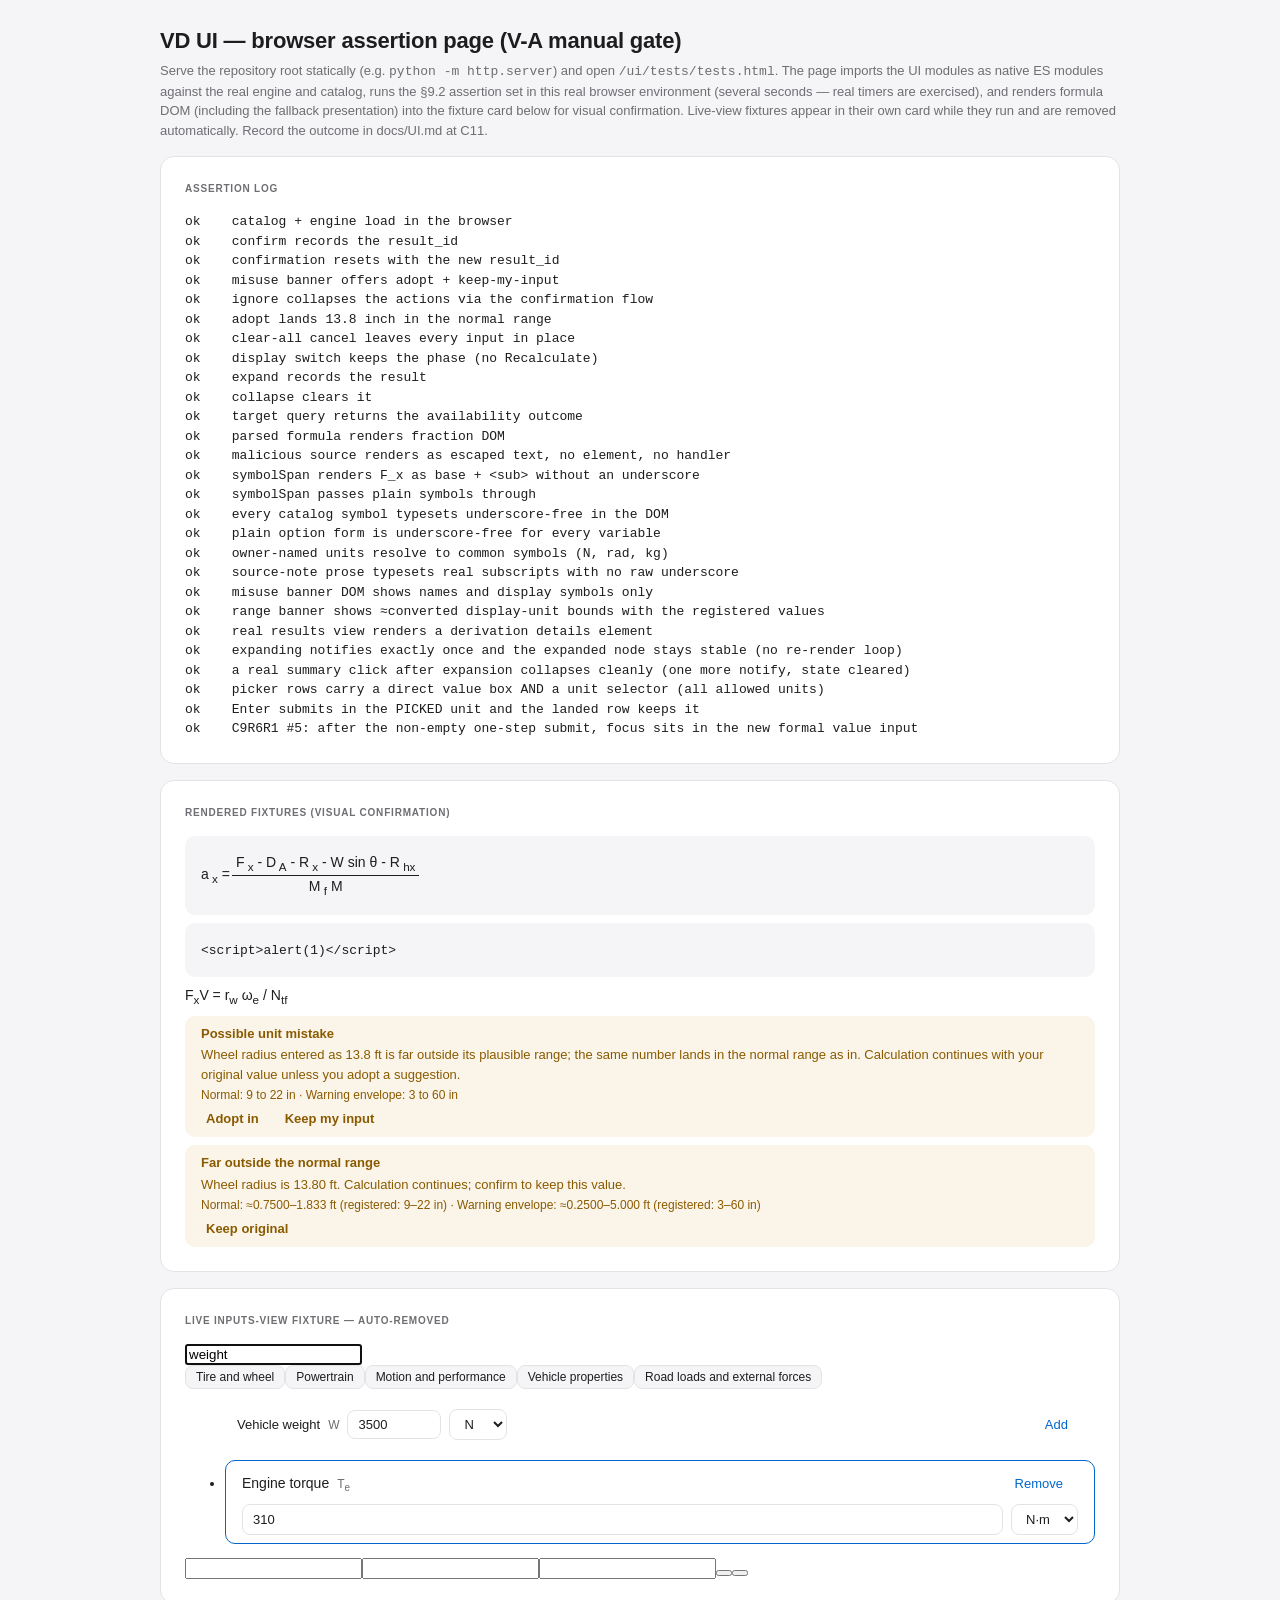
==== ui/tests/tests.html @ 26d39845 "ui(C9R6R4): tests-only, owner-directed — the formal-row draft-persistence regression now uses a clea" ====
<!DOCTYPE html>
<html lang="en">
<head>
  <meta charset="utf-8">
  <meta name="viewport" content="width=device-width, initial-scale=1">
  <title>VD UI browser assertion page</title>
  <link rel="stylesheet" href="../tokens.css">
  <link rel="stylesheet" href="../app.css">
  <style>
    body { padding: 24px; }
    main { max-width: 960px; margin: 0 auto; display: grid; gap: 16px; }
    pre { white-space: pre-wrap; font-family: monospace, monospace; font-size: 13px; margin: 0; }
  </style>
</head>
<body>
  <main>
  <header>
    <h1 class="masthead__title">VD UI — browser assertion page (V-A manual gate)</h1>
    <p class="masthead__subtitle">Serve the repository root statically (e.g. <code>python -m http.server</code>)
       and open <code>/ui/tests/tests.html</code>. The page imports the UI modules as
       native ES modules against the real engine and catalog, runs the §9.2
       assertion set in this real browser environment (several seconds — real
       timers are exercised), and renders formula DOM (including the fallback
       presentation) into the fixture card below for visual confirmation.
       Live-view fixtures appear in their own card while they run and are
       removed automatically. Record the outcome in docs/UI.md at C11.</p>
  </header>
  <section class="card">
    <h2 class="section-label">Assertion log</h2>
    <pre id="log">loading…</pre>
  </section>
  <section class="card">
    <h2 class="section-label">Rendered fixtures (visual confirmation)</h2>
    <div id="fixture"></div>
  </section>
  </main>
  <script type="module">
    import { createEngine } from "../../engine/index.mjs";
    import { buildCatalogAdapter } from "../adapter/catalog_adapter.mjs";
    import { createStore } from "../state/store.mjs";
    import { submitValue, setDisplayUnit, requestClearAll, cancelPending, ignoreMisuseSuggestion, adoptMisuseSuggestion } from "../render/inputs_controller.mjs";
    import { runSolve, buttonStateFor } from "../render/results_controller.mjs";
    import { presentResultWarnings, confirmKeepOriginal } from "../render/warnings_controller.mjs";
    import { queryTargetView } from "../render/targets_controller.mjs";
    import { toggleExpanded } from "../render/derivation_controller.mjs";
    import { formatFormula, plainSymbol } from "../adapter/formula_format.mjs";
    import { formulaBlock, symbolSpan, proseWithSymbols } from "../render/formula_view.mjs";
    import { initResultsView } from "../render/results_view.mjs";
    import { warningBanner } from "../render/warnings_view.mjs";

    const el = document.getElementById("log");
    const lines = [];
    let passed = 0, failed = 0;

    // C9R6R1 #4: collect every window error, unhandled rejection, and
    // console.error for the whole run; the final assertion demands zero
    // across a delayed observation window that outlives all view timers.
    const pageErrors = [];
    window.addEventListener("error", (e) => pageErrors.push(`window error: ${e.message}`));
    window.addEventListener("unhandledrejection", (e) => pageErrors.push(`unhandled rejection: ${String(e.reason)}`));
    const nativeConsoleError = console.error.bind(console);
    console.error = (...args) => { pageErrors.push(`console.error: ${args.map(String).join(" ")}`); nativeConsoleError(...args); };
    const ok = (label, cond) => {
      if (cond) { passed += 1; lines.push(`ok    ${label}`); }
      else { failed += 1; lines.push(`FAIL  ${label}`); }
      el.textContent = lines.join("\n");
    };

    const ROOT = new URL("../../", document.baseURI);
    const readText = async (rel) => {
      const r = await fetch(new URL(rel, ROOT));
      if (!r.ok) throw new Error(`HTTP ${r.status} for ${rel}`);
      return r.text();
    };

    try {
      const { ok: loaded, engine } = await createEngine(readText);
      const adapter = await buildCatalogAdapter(readText);
      ok("catalog + engine load in the browser", loaded === true);
      const store = createStore();
      const app = { engine, adapter, store };

      // scenario
      submitValue(app, "engine_torque", "310", "foot_pound_force");
      submitValue(app, "engine_speed", "4800", "revolution_per_minute");
      submitValue(app, "combined_gear_ratio", "8.0", "decimal");
      submitValue(app, "drivetrain_efficiency", "0.90", "decimal");
      submitValue(app, "vehicle_weight", "3500", "pound_force");
      const wheel = submitValue(app, "wheel_radius", "13.8", "foot").result;
      runSolve(app);

      // §9.2 confirm flow resets on a new result_id
      confirmKeepOriginal(app, wheel.result_id);
      ok("confirm records the result_id", store.state.confirmedResultIds.has(wheel.result_id));
      const replaced = submitValue(app, "wheel_radius", "13.8", "foot").result;
      const rePresented = presentResultWarnings(app, replaced).find((p) => p.code === "range_extreme");
      ok("confirmation resets with the new result_id", rePresented.canConfirm === true);

      // §9.2 misuse two buttons
      const misuse = presentResultWarnings(app, replaced).find((p) => p.code === "unit_misuse_suspected");
      ok("misuse banner offers adopt + keep-my-input",
        misuse.actions.map((a) => a.kind).join(",") === "adopt_suggestion,ignore_misuse");
      ignoreMisuseSuggestion(app, replaced.result_id);
      ok("ignore collapses the actions via the confirmation flow",
        presentResultWarnings(app, replaced).find((p) => p.code === "unit_misuse_suspected").actions.length === 0);
      const fresh = submitValue(app, "wheel_radius", "13.8", "foot").result;
      const suggestion = presentResultWarnings(app, fresh)
        .find((p) => p.code === "unit_misuse_suspected").actions
        .find((a) => a.kind === "adopt_suggestion").suggestion;
      adoptMisuseSuggestion(app, suggestion);
      ok("adopt lands 13.8 inch in the normal range",
        engine.getResults("wheel_radius").find((r) => r.source === "user_input").range_status === "normal");
      runSolve(app);

      // §9.2 clear-all cancel path
      requestClearAll(app);
      cancelPending(app);
      ok("clear-all cancel leaves every input in place",
        store.state.pendingConfirmation === null &&
        engine.getResults().filter((r) => r.source === "user_input").length === 6);

      // §9.2 display switch never triggers the Recalculate state
      const phaseBefore = store.state.calculationPhase;
      setDisplayUnit(app, "engine_power", "kilowatt");
      ok("display switch keeps the phase (no Recalculate)",
        store.state.calculationPhase === phaseBefore &&
        buttonStateFor(store.state.calculationPhase, null).text !== "Calculating…");

      // §9.2 expand / collapse
      const active = engine.getActive("longitudinal_acceleration");
      toggleExpanded(app, active.result_id, true);
      ok("expand records the result", store.state.expandedResultIds.has(active.result_id));
      toggleExpanded(app, active.result_id, false);
      ok("collapse clears it", !store.state.expandedResultIds.has(active.result_id));

      // §9.2 target flow
      const targetView = queryTargetView(app, "longitudinal_acceleration");
      ok("target query returns the availability outcome", targetView.outcome === "already_available");

      // §9.2 formula DOM rendering, incl. fallback presentation
      const fixture = document.getElementById("fixture");
      fixture.append(formulaBlock(formatFormula("a_x = \\frac{F_x-D_A-R_x-W\\sin\\theta-R_{hx}}{M_fM}")));
      ok("parsed formula renders fraction DOM", fixture.querySelectorAll(".frac").length === 1);
      const evil = "<script>alert(1)<\/script>";
      fixture.append(formulaBlock(formatFormula(evil)));
      ok("malicious source renders as escaped text, no element, no handler",
        fixture.querySelectorAll("script").length === 0 &&
        fixture.textContent.includes("<script>"));

      // C9R1 DOM assertions: symbols typeset with real subscripts; no raw
      // underscore or internal unit_id in user-visible text.
      const fx = symbolSpan("F_x");
      fixture.append(fx);
      ok("symbolSpan renders F_x as base + <sub> without an underscore",
        fx.querySelector("sub")?.textContent === "x" && fx.textContent === "Fx");
      ok("symbolSpan passes plain symbols through", symbolSpan("M").textContent === "M" && symbolSpan("M").querySelector("sub") === null);
      ok("every catalog symbol typesets underscore-free in the DOM",
        adapter.variables.every((v) => !symbolSpan(v.symbol).textContent.includes("_")));
      ok("plain option form is underscore-free for every variable",
        adapter.variables.every((v) => !plainSymbol(v.symbol).includes("_")));
      ok("owner-named units resolve to common symbols (N, rad, kg)",
        adapter.unitsById.newton.display_symbol === "N" &&
        adapter.unitsById.radian.display_symbol === "rad" &&
        adapter.unitsById.kilogram.display_symbol === "kg");

      // C9R2: prose symbol typesetting for source notes
      const prose = proseWithSymbols("V = r_w ω_e / N_tf");
      fixture.append(prose);
      ok("source-note prose typesets real subscripts with no raw underscore",
        prose.querySelectorAll("sub").length === 3 && !prose.textContent.includes("_"));

      // C9R2: misuse banner DOM carries no internal ids
      // (wheel_radius was adopted to inch earlier; enter the misuse case again)
      const misuseResult = (await import("../render/inputs_controller.mjs")).submitValue(
        { engine, adapter, store }, "wheel_radius", "13.8", "foot").result;
      const misusePresented = (await import("../render/warnings_controller.mjs"))
        .presentResultWarnings({ engine, adapter, store }, misuseResult)
        .find((p) => p.code === "unit_misuse_suspected");
      const misuseDom = warningBanner(misusePresented, { app: { engine, adapter, store }, onAdopt: () => {}, onIgnore: () => {} });
      fixture.append(misuseDom);
      ok("misuse banner DOM shows names and display symbols only",
        misuseDom.textContent.includes("Wheel radius") &&
        !misuseDom.textContent.includes("wheel_radius") &&
        !misuseDom.textContent.includes("foot") &&
        !misuseDom.textContent.includes("inch"));

      // C9R3b: range bounds follow the current display unit in the DOM
      const wc = await import("../render/warnings_controller.mjs");
      store.state.displayUnitByVariableId.set("wheel_radius", "foot");
      const ftPresented = wc.presentResultWarnings({ engine, adapter, store }, misuseResult)
        .find((p) => p.code === "range_extreme");
      const ftDom = warningBanner(ftPresented, { app: { engine, adapter, store } });
      fixture.append(ftDom);
      ok("range banner shows ≈converted display-unit bounds with the registered values",
        ftDom.textContent.includes("≈0.7500–1.833 ft (registered: 9–22 in)"));
      store.state.displayUnitByVariableId.delete("wheel_radius");

      // C9R2 real-view DOM regression: expansion is stable, controls stay live.
      // The skeleton lives in a labeled card while it runs and is removed in
      // a finally block, so the page never shows dangling bare controls.
      const skeletonCard = document.createElement("section");
      skeletonCard.className = "card";
      const skeletonLabel = document.createElement("h2");
      skeletonLabel.className = "section-label";
      skeletonLabel.textContent = "Live results-view fixture — auto-removed";
      skeletonCard.append(skeletonLabel);
      const skeleton = document.createElement("div");
      const mk = (tag, id) => { const n = document.createElement(tag); n.id = id; skeleton.append(n); return n; };
      mk("button", "calculate-btn"); mk("span", "calc-status"); mk("div", "results-region");
      skeletonCard.append(skeleton);
      document.querySelector("main").append(skeletonCard);
      try {
      const app2 = await (async () => {
        const fresh = await createEngine(readText);
        const store2 = (await import("../state/store.mjs")).createStore();
        return { engine: fresh.engine, adapter, store: store2 };
      })();
      const ic = await import("../render/inputs_controller.mjs");
      const rc = await import("../render/results_controller.mjs");
      initResultsView(app2);
      ic.submitValue(app2, "engine_torque", "310", "foot_pound_force");
      ic.submitValue(app2, "engine_speed", "4800", "revolution_per_minute");
      rc.runSolve(app2);
      const region = document.getElementById("results-region");
      const detailsEl = region.querySelector("details.derivation");
      ok("real results view renders a derivation details element", Boolean(detailsEl));
      let renders = 0;
      const unsub2 = app2.store.subscribe(() => { renders += 1; });
      detailsEl.open = true;
      detailsEl.dispatchEvent(new Event("toggle"));
      await new Promise((r) => setTimeout(r, 150));
      const stableRef = region.querySelector("details.derivation[open]");
      await new Promise((r) => setTimeout(r, 200)); // settle window: a loop would keep re-rendering here
      ok("expanding notifies exactly once and the expanded node stays stable (no re-render loop)",
        renders === 1 && stableRef !== null &&
        region.querySelector("details.derivation[open]") === stableRef &&
        stableRef.isConnected);
      // Real user path: a click on the summary must still work after the
      // expansion (controls live), and it collapses the details.
      const summary = stableRef.querySelector("summary");
      summary.click();
      await new Promise((r) => setTimeout(r, 150));
      ok("a real summary click after expansion collapses cleanly (one more notify, state cleared)",
        renders === 2 &&
        region.querySelector("details.derivation[open]") === null &&
        app2.store.state.expandedResultIds.size === 0);
      unsub2();
      } finally {
        skeletonCard.remove();
      }

      // C9R5 real-view DOM regression: type the value directly in the
      // picker row and press Enter — added and submitted in one step.
      // Same labeled-card + finally-cleanup pattern as the results fixture.
      const inputsCard = document.createElement("section");
      inputsCard.className = "card";
      const inputsLabel = document.createElement("h2");
      inputsLabel.className = "section-label";
      inputsLabel.textContent = "Live inputs-view fixture — auto-removed";
      inputsCard.append(inputsLabel);
      const inputsSkeleton = document.createElement("div");
      const mkIn = (tag, id, cls) => {
        const n = document.createElement(tag);
        n.id = id; if (cls) n.className = cls;
        inputsSkeleton.append(n); return n;
      };
      mkIn("input", "variable-search"); mkIn("div", "category-filter"); mkIn("ul", "variable-picker");
      mkIn("ul", "input-list"); mkIn("p", "inputs-empty-note");
      mkIn("input", "tire-width"); mkIn("input", "tire-aspect"); mkIn("input", "tire-rim");
      mkIn("button", "tire-apply"); mkIn("button", "clear-all"); mkIn("div", "inputs-confirm-slot");
      inputsCard.append(inputsSkeleton);
      document.querySelector("main").append(inputsCard);
      let disposeInputsView = null;
      try {
      const app3 = await (async () => {
        const fresh = await createEngine(readText);
        const store3 = (await import("../state/store.mjs")).createStore();
        return { engine: fresh.engine, adapter, store: store3, createScratchEngine: async () => (await createEngine(readText)).engine };
      })();
      disposeInputsView = (await import("../render/inputs_view.mjs")).initInputsView(app3);
      const searchBox = document.getElementById("variable-search");
      searchBox.value = "torque";
      searchBox.dispatchEvent(new Event("input"));
      await new Promise((r) => setTimeout(r, 60));
      const pickerBox = document.querySelector("#variable-picker .picker-row input");
      const pickerUnit = document.querySelector("#variable-picker .picker-row select");
      ok("picker rows carry a direct value box AND a unit selector (all allowed units)",
        pickerBox !== null && pickerUnit !== null &&
        [...pickerUnit.options].map((o) => o.value).join(",") ===
          adapter.variablesById.engine_torque.allowed_units.join(",") &&
        pickerUnit.value === "foot_pound_force");
      pickerUnit.value = "newton_meter"; // switch the unit right in the picker
      pickerUnit.dispatchEvent(new Event("change"));
      pickerBox.value = "310";
      pickerBox.dispatchEvent(new Event("input"));
      pickerBox.dispatchEvent(new KeyboardEvent("keydown", { key: "Enter", bubbles: true }));
      await new Promise((r) => setTimeout(r, 80));
      const landedTorque = app3.engine.getResults("engine_torque").find((r) => r.source === "user_input");
      ok("Enter submits in the PICKED unit and the landed row keeps it",
        app3.store.state.uiInputOrder[0] === "engine_torque" &&
        Math.abs(landedTorque.value_si - 310) < 1e-12 && // 310 N·m stored as 310 SI
        document.querySelectorAll("#variable-picker .picker-row").length === 0 &&
        document.querySelector("#input-row-engine_torque input").value === "310" &&
        document.querySelector("#input-row-engine_torque select").value === "newton_meter");
      ok("C9R6R1 #5: after the non-empty one-step submit, focus sits in the new formal value input",
        document.activeElement === document.querySelector("#input-row-engine_torque input"));

      // C9R6R1 #2: continuous entry — with the first item's 1.6s highlight
      // timer still pending, start the second entry, then outwait the timer:
      // the uncommitted value AND unit must survive the store re-render.
      searchBox.focus();
      searchBox.value = "weight";
      searchBox.dispatchEvent(new Event("input"));
      await new Promise((r) => setTimeout(r, 60));
      let weightBox = document.querySelector("#variable-picker .picker-row input");
      let weightUnit = document.querySelector("#variable-picker .picker-row select");
      weightUnit.value = "newton";
      weightUnit.dispatchEvent(new Event("change"));
      weightBox.value = "3500";
      weightBox.dispatchEvent(new Event("input"));
      // C9R6R2: the highlight expiry is SILENT — no notify, no rebuild, no
      // "automatic refresh" 1.6s after adding.
      let windowNotifies = 0;
      const unsubWindow = app3.store.subscribe(() => { windowNotifies += 1; });
      await new Promise((r) => setTimeout(r, 1750));
      unsubWindow();
      ok("C9R6R2: zero store notifies across the highlight-expiry window (no auto refresh)",
        windowNotifies === 0 &&
        app3.store.state.highlightedVariableId === null &&
        !document.getElementById("input-row-engine_torque").classList.contains("input-row--highlight"));
      // Persistence must still hold across a REAL rebuild:
      app3.store.notify();
      await new Promise((r) => setTimeout(r, 40));
      weightBox = document.querySelector("#variable-picker .picker-row input");
      weightUnit = document.querySelector("#variable-picker .picker-row select");
      ok("C9R6R1 #2: uncommitted picker value and unit survive a forced re-render",
        weightBox.value === "3500" && weightUnit.value === "newton");
      weightBox.dispatchEvent(new KeyboardEvent("keydown", { key: "Enter", bubbles: true }));
      await new Promise((r) => setTimeout(r, 80));
      ok("continuous entry lands the second row in the picked unit, focus in its value input",
        app3.store.state.uiInputOrder[0] === "vehicle_weight" &&
        document.querySelector("#input-row-vehicle_weight select").value === "newton" &&
        document.activeElement === document.querySelector("#input-row-vehicle_weight input"));

      // C9R6R4: in-progress typing in the FORMAL row survives a rebuild —
      // the uncommitted draft (3575) is clearly distinct from the committed
      // value (3500), and the draft must never reach the engine.
      const committedWeight = () =>
        app3.engine.getResults("vehicle_weight").find((r) => r.source === "user_input").value_si;
      ok("C9R6R4 precondition: the committed value 3500 N sits in the engine",
        Math.abs(committedWeight() - 3500) < 1e-12);
      const formalInput = document.querySelector("#input-row-vehicle_weight input");
      formalInput.value = "3575";
      formalInput.dispatchEvent(new Event("input"));
      app3.store.notify(); // forced rebuild while the draft is uncommitted
      await new Promise((r) => setTimeout(r, 40));
      ok("C9R6R4: the uncommitted draft 3575 survives the forced rebuild",
        document.querySelector("#input-row-vehicle_weight input").value === "3575");
      ok("C9R6R4: the engine still holds the committed 3500 — the draft never entered it",
        Math.abs(committedWeight() - 3500) < 1e-12);
      } finally {
        // Cancels the pending highlight timer + unsubscribes BEFORE the DOM
        // goes away, even when an assertion in the block throws (C9R6R1 #3).
        if (disposeInputsView) disposeInputsView();
        inputsCard.remove();
      }

      // C9R6R1 #4: delayed observation window — outlives every view timer
      // (highlight 1.6s) so late renders into detached nodes would surface.
      await new Promise((r) => setTimeout(r, 1800));
      ok("zero window errors and zero console errors across the delayed observation window",
        pageErrors.length === 0);
      for (const entry of pageErrors) lines.push(`      ${entry}`);

      lines.push("");
      lines.push(`browser assertions: ${passed} passed, ${failed} failed`);
      lines.push(failed === 0 ? "UI BROWSER PASS" : "UI BROWSER FAIL");
      el.textContent = lines.join("\n");
    } catch (error) {
      lines.push(`UI BROWSER FAIL: ${error.message}`);
      el.textContent = lines.join("\n");
    }
  </script>
</body>
</html>
---- ui/tokens.css ----
/* ui/tokens.css — single source of visual parameters (D30).
   Every visual value used by ui/app.css and ui/render must reference
   these custom properties. Layout-structural values (grid tracks, fr,
   percentages, flex) live in app.css; everything visual lives here.
   C10 visual-polish pass may change parameter VALUES in this file only. */

:root {
  /* Surfaces */
  --surface-page: #F5F5F7;
  --surface-card: #FFFFFF;
  --border-card: #E3E3E6;
  --border-separator: #ECECEE;

  /* Text */
  --text-primary: #1D1D1F;
  --text-secondary: #6E6E73;      /* secondary text and all micro labels */
  --color-decoration: #86868B;    /* pure decoration only; never for text
                                     or information-bearing graphics */

  /* Roles */
  --accent: #0066CC;              /* buttons use accent background + white text */
  --on-accent: #FFFFFF;
  --warning-text: #8A5A00;
  --warning-bg: #FBF5E9;
  --danger-text: #B3261E;
  --danger-bg: #FBEBEA;

  /* Source dots (a text label always accompanies the dot) */
  --dot-derived: #0066CC;
  --dot-user-input: #1D1D1F;
  --dot-assumed-outline: #6E6E73; /* hollow: outline only */

  /* Typography */
  --font-stack: -apple-system, BlinkMacSystemFont, "Segoe UI", Roboto, Helvetica, Arial, sans-serif;
  --font-size-11: 11px;
  --font-size-12: 12px;
  --font-size-13: 13px;
  --font-size-14: 14px;
  --font-size-17: 17px;
  --font-size-22: 22px;
  --hero-size: 42px;
  --hero-weight: 300;
  --hero-tracking: -1px;
  --section-label-size: 10px;
  --section-label-tracking: 0.08em;

  /* Radii */
  --radius-card: 14px;
  --radius-control: 8px;
  --radius-inset: 10px;

  /* Spacing (8px grid) */
  --space-1: 8px;
  --space-2: 16px;
  --space-3: 24px;
  --space-4: 32px;

  /* Motion */
  --motion-fast: 120ms;
  --motion-base: 200ms;
  --motion-collapse: 250ms;
  --motion-ease: ease-out;

  /* Numeric display precision (significant figures).
     ui/adapter/view_model.mjs holds the same defaults for Node runs;
     this file is the authoritative parameter source. */
  --precision-result: 4;
  --precision-si: 6;
}

@media (prefers-reduced-motion: reduce) {
  :root {
    --motion-fast: 0ms;
    --motion-base: 0ms;
    --motion-collapse: 0ms;
  }
}
---- ui/app.css ----
/* ui/app.css — components and layout.
   Visual values must reference ui/tokens.css custom properties.
   Structural layout values (grid tracks, fr, percentages, flex) are
   allowed here. Single approved breakpoint: @media (max-width: 900px).
   This file is complete at C1; later commits attach behavior only.
   Structural changes after C1 require separate explicit owner approval. */

* { box-sizing: border-box; }

html, body {
  margin: 0;
  padding: 0;
}

body {
  background: var(--surface-page);
  color: var(--text-primary);
  font-family: var(--font-stack);
  font-size: var(--font-size-14);
  line-height: 1.5;
}

/* ---------- Page frame ---------- */

.masthead {
  max-width: 1200px;
  margin: 0 auto;
  padding: var(--space-4) var(--space-3) var(--space-2);
}

.masthead__title {
  margin: 0;
  font-size: var(--font-size-22);
  font-weight: 600;
  letter-spacing: -0.2px;
}

.masthead__subtitle {
  margin: 4px 0 0;
  font-size: var(--font-size-13);
  color: var(--text-secondary);
}

.layout {
  max-width: 1200px;
  margin: 0 auto;
  padding: 0 var(--space-3) var(--space-4);
  display: grid;
  grid-template-columns: minmax(320px, 5fr) minmax(380px, 7fr);
  gap: var(--space-3);
  align-items: start;
}

.column {
  display: grid;
  gap: var(--space-3);
}

@media (max-width: 900px) {
  .layout {
    grid-template-columns: 1fr;
  }
}

.status-line {
  max-width: 1200px;
  margin: 0 auto;
  padding: var(--space-2) var(--space-3) var(--space-4);
  font-size: var(--font-size-12);
  color: var(--text-secondary);
}

/* ---------- Cards ---------- */

.card {
  background: var(--surface-card);
  border: 1px solid var(--border-card);
  border-radius: var(--radius-card);
  padding: var(--space-3);
}

.section-label {
  display: block;
  font-size: var(--section-label-size);
  letter-spacing: var(--section-label-tracking);
  text-transform: uppercase;
  color: var(--text-secondary);
  margin: 0 0 var(--space-2);
}

.separator {
  border: 0;
  border-top: 1px solid var(--border-separator);
  margin: var(--space-2) 0;
}

.empty-note {
  font-size: var(--font-size-13);
  color: var(--text-secondary);
  margin: var(--space-1) 0;
}

/* ---------- Controls ---------- */

.btn {
  font-family: var(--font-stack);
  font-size: var(--font-size-13);
  border-radius: var(--radius-control);
  border: 1px solid transparent;
  padding: 6px 14px;
  cursor: pointer;
  background: transparent;
  color: var(--accent);
  transition: opacity var(--motion-fast) var(--motion-ease);
}

.btn--primary {
  background: var(--accent);
  color: var(--on-accent);
  padding: 8px 18px;
  font-size: var(--font-size-14);
}

.btn--outline {
  border-color: var(--border-card);
  color: var(--text-primary);
}

.btn:disabled {
  opacity: 0.45;
  cursor: not-allowed;
}

.btn:focus-visible,
.text-input:focus-visible,
.select:focus-visible,
summary:focus-visible {
  outline: 2px solid var(--accent);
  outline-offset: 1px;
}

.text-input,
.select {
  font-family: var(--font-stack);
  font-size: var(--font-size-13);
  color: var(--text-primary);
  background: var(--surface-card);
  border: 1px solid var(--border-card);
  border-radius: var(--radius-control);
  padding: 6px 10px;
}

.text-input::placeholder {
  color: var(--text-secondary);
}

.field-row {
  display: flex;
  gap: var(--space-1);
  margin-bottom: var(--space-2);
}

.field-row .text-input {
  flex: 1 1 auto;
  min-width: 0;
}

/* Category chips */

.chip-row {
  display: flex;
  flex-wrap: wrap;
  gap: var(--space-1);
  margin-bottom: var(--space-2);
}

.chip {
  font-family: var(--font-stack);
  font-size: var(--font-size-12);
  color: var(--text-primary);
  background: var(--surface-page);
  border: 1px solid var(--border-card);
  border-radius: var(--radius-control);
  padding: 4px 10px;
  cursor: pointer;
}

.chip--active {
  background: var(--accent);
  border-color: var(--accent);
  color: var(--on-accent);
}

/* ---------- Variable picker and input rows ---------- */

.picker-list {
  list-style: none;
  margin: 0 0 var(--space-2);
  padding: 0;
  max-height: 240px;
  overflow-y: auto;
  border: 1px solid var(--border-separator);
  border-radius: var(--radius-inset);
}

.picker-list:empty {
  display: none;
}

.picker-row {
  display: flex;
  align-items: baseline;
  gap: var(--space-1);
  padding: 6px 12px;
  border-bottom: 1px solid var(--border-separator);
  font-size: var(--font-size-13);
}

.picker-row:last-child {
  border-bottom: 0;
}

.picker-row__symbol {
  color: var(--text-secondary);
  font-size: var(--font-size-12);
}

.picker-row__add {
  margin-left: auto;
}

.input-list {
  list-style: none;
  margin: 0;
  padding: 0;
  display: grid;
  gap: var(--space-1);
}

.input-row {
  border: 1px solid var(--border-separator);
  border-radius: var(--radius-inset);
  padding: var(--space-1) var(--space-2);
}

.input-row__head {
  display: flex;
  align-items: baseline;
  gap: var(--space-1);
}

.input-row__name {
  font-size: var(--font-size-14);
  font-weight: 500;
}

.input-row__symbol {
  font-size: var(--font-size-12);
  color: var(--text-secondary);
}

.input-row__remove {
  margin-left: auto;
}

.input-row__controls {
  display: flex;
  gap: var(--space-1);
  margin-top: 6px;
}

.input-row__controls .text-input {
  flex: 1 1 auto;
  min-width: 0;
}

.input-row__controls .select {
  flex: 0 0 auto;
}

.row-diagnostic {
  font-size: var(--font-size-12);
  margin-top: 6px;
}

.row-diagnostic--warning { color: var(--warning-text); }
.row-diagnostic--danger  { color: var(--danger-text); }
.row-diagnostic--muted   { color: var(--text-secondary); }

.input-row--highlight {
  animation: row-flash var(--motion-collapse) var(--motion-ease);
  border-color: var(--accent);
}

@keyframes row-flash {
  from { background: var(--warning-bg); }
  to   { background: var(--surface-card); }
}

/* ---------- Banners (warnings, confirmations, misuse) ---------- */

.banner {
  border-radius: var(--radius-inset);
  padding: var(--space-1) var(--space-2);
  margin-top: var(--space-1);
  font-size: var(--font-size-13);
}

.banner--warning {
  background: var(--warning-bg);
  color: var(--warning-text);
}

.banner--danger {
  background: var(--danger-bg);
  color: var(--danger-text);
}

.banner--neutral {
  background: var(--surface-page);
  color: var(--text-primary);
}

.banner__title {
  font-weight: 600;
  margin: 0 0 2px;
}

.banner__body {
  margin: 0;
}

.banner__meta {
  margin: 2px 0 0;
  font-size: var(--font-size-12);
}

.banner__actions {
  display: flex;
  gap: var(--space-2);
  margin-top: 4px;
}

.banner__actions .btn {
  padding: 2px 4px;
}

.banner--warning .btn { color: var(--warning-text); font-weight: 600; }
.banner--danger .btn  { color: var(--danger-text); font-weight: 600; }

/* ---------- Assumptions and constants ---------- */

.control-row {
  display: flex;
  gap: var(--space-2);
  margin-bottom: var(--space-2);
}

.plain-list {
  list-style: none;
  margin: 0;
  padding: 0;
  display: grid;
  gap: var(--space-1);
}

.assumption-row,
.constant-row {
  display: flex;
  align-items: baseline;
  gap: var(--space-1);
  font-size: var(--font-size-13);
  padding: 4px 0;
  border-bottom: 1px solid var(--border-separator);
}

.assumption-row:last-child,
.constant-row:last-child {
  border-bottom: 0;
}

.assumption-row__status {
  font-size: var(--font-size-12);
  color: var(--text-secondary);
}

.assumption-row__action {
  margin-left: auto;
}

.constant-row__value {
  margin-left: auto;
  font-variant-numeric: tabular-nums;
}

/* ---------- Calculate strip ---------- */

.calc-row {
  display: flex;
  align-items: center;
  gap: var(--space-2);
}

.status-text {
  font-size: var(--font-size-12);
  color: var(--text-secondary);
}

/* ---------- Results ---------- */

.results-region {
  display: grid;
  gap: var(--space-3);
}

.result-card {
  background: var(--surface-card);
  border: 1px solid var(--border-card);
  border-radius: var(--radius-card);
  padding: var(--space-3);
}

.result-card__name {
  font-size: var(--font-size-17);
  font-weight: 500;
  margin: 0;
}

.hero-value {
  font-size: var(--hero-size);
  font-weight: var(--hero-weight);
  letter-spacing: var(--hero-tracking);
  font-variant-numeric: tabular-nums;
  margin: 4px 0;
  display: flex;
  align-items: baseline;
  gap: var(--space-1);
}

.hero-value__unit {
  font-size: var(--font-size-17);
  color: var(--text-secondary);
  font-weight: 400;
  letter-spacing: 0;
}

.num {
  font-variant-numeric: tabular-nums;
}

.dot {
  display: inline-block;
  width: 8px;
  height: 8px;
  border-radius: 50%;
  flex: 0 0 auto;
}

.dot--derived   { background: var(--dot-derived); }
.dot--user      { background: var(--dot-user-input); }
.dot--assumed   {
  background: transparent;
  border: 1px solid var(--dot-assumed-outline);
}

.status-row {
  display: flex;
  align-items: center;
  gap: 6px;
  font-size: var(--font-size-12);
  color: var(--text-secondary);
}

.micro-label {
  font-size: var(--section-label-size);
  letter-spacing: var(--section-label-tracking);
  text-transform: uppercase;
  color: var(--text-secondary);
}

.model-row {
  display: flex;
  align-items: baseline;
  gap: var(--space-1);
  font-size: var(--font-size-13);
  padding: 6px 0;
  border-bottom: 1px solid var(--border-separator);
}

.model-row:last-child {
  border-bottom: 0;
}

.model-row__value {
  font-variant-numeric: tabular-nums;
}

.model-row__action {
  margin-left: auto;
}

.result-row {
  display: flex;
  align-items: baseline;
  gap: var(--space-1);
  font-size: var(--font-size-14);
  padding: 8px 0;
  border-bottom: 1px solid var(--border-separator);
}

.result-row:last-child {
  border-bottom: 0;
}

.result-row__value {
  margin-left: auto;
  font-variant-numeric: tabular-nums;
}

.is-stale {
  opacity: 0.55;
}

/* ---------- Derivation details ---------- */

.derivation {
  margin-top: var(--space-2);
}

.derivation > summary {
  cursor: pointer;
  font-size: var(--font-size-13);
  color: var(--accent);
  list-style: none;
}

.derivation > summary::-webkit-details-marker {
  display: none;
}

.formula-block {
  background: var(--surface-page);
  border-radius: var(--radius-inset);
  padding: var(--space-2);
  margin: var(--space-1) 0;
  font-size: var(--font-size-14);
  overflow-x: auto;
}

.formula-fallback {
  font-family: monospace, monospace;
  font-size: var(--font-size-13);
  white-space: pre-wrap;
}

.frac {
  display: inline-flex;
  flex-direction: column;
  align-items: center;
  vertical-align: middle;
  margin: 0 2px;
}

.frac__num,
.frac__den {
  padding: 0 4px;
}

.frac__num {
  border-bottom: 1px solid var(--text-primary);
}

.rail {
  border-left: 1px solid var(--border-separator);
  margin: var(--space-1) 0 var(--space-1) 4px;
  padding-left: var(--space-2);
  display: grid;
  gap: 6px;
}

.rail-row {
  display: flex;
  align-items: center;
  gap: var(--space-1);
  font-size: var(--font-size-13);
  position: relative;
}

.rail-row .dot {
  margin-left: calc(-1 * var(--space-2) - 4.5px);
}

.rail-row .micro-label {
  margin-left: auto;
}

.trace-section {
  margin-top: var(--space-2);
}

.step-list {
  list-style: none;
  margin: var(--space-1) 0 0;
  padding: 0;
  display: grid;
  gap: 4px;
  font-size: var(--font-size-13);
}

.step-list .step-list {
  padding-left: var(--space-2);
  border-left: 1px solid var(--border-separator);
  margin-left: 4px;
}

/* ---------- Target query ---------- */

.target-report {
  display: grid;
  gap: var(--space-2);
  margin-top: var(--space-2);
}

.path-option {
  border: 1px solid var(--border-separator);
  border-radius: var(--radius-inset);
  padding: var(--space-1) var(--space-2);
}

.path-option__head {
  display: flex;
  align-items: baseline;
  gap: var(--space-1);
  font-size: var(--font-size-14);
  font-weight: 500;
}

.missing-list {
  list-style: none;
  margin: 6px 0 0;
  padding: 0;
  display: grid;
  gap: 4px;
  font-size: var(--font-size-13);
}

.missing-list__reason {
  color: var(--text-secondary);
  font-size: var(--font-size-12);
}

.recommended-next {
  font-size: var(--font-size-13);
  padding: var(--space-1) var(--space-2);
  background: var(--surface-page);
  border-radius: var(--radius-inset);
}

/* ---------- Utilities ---------- */

.sr-only {
  position: absolute;
  width: 1px;
  height: 1px;
  padding: 0;
  margin: -1px;
  overflow: hidden;
  clip: rect(0 0 0 0);
  white-space: nowrap;
  border: 0;
}

.hidden {
  display: none;
}
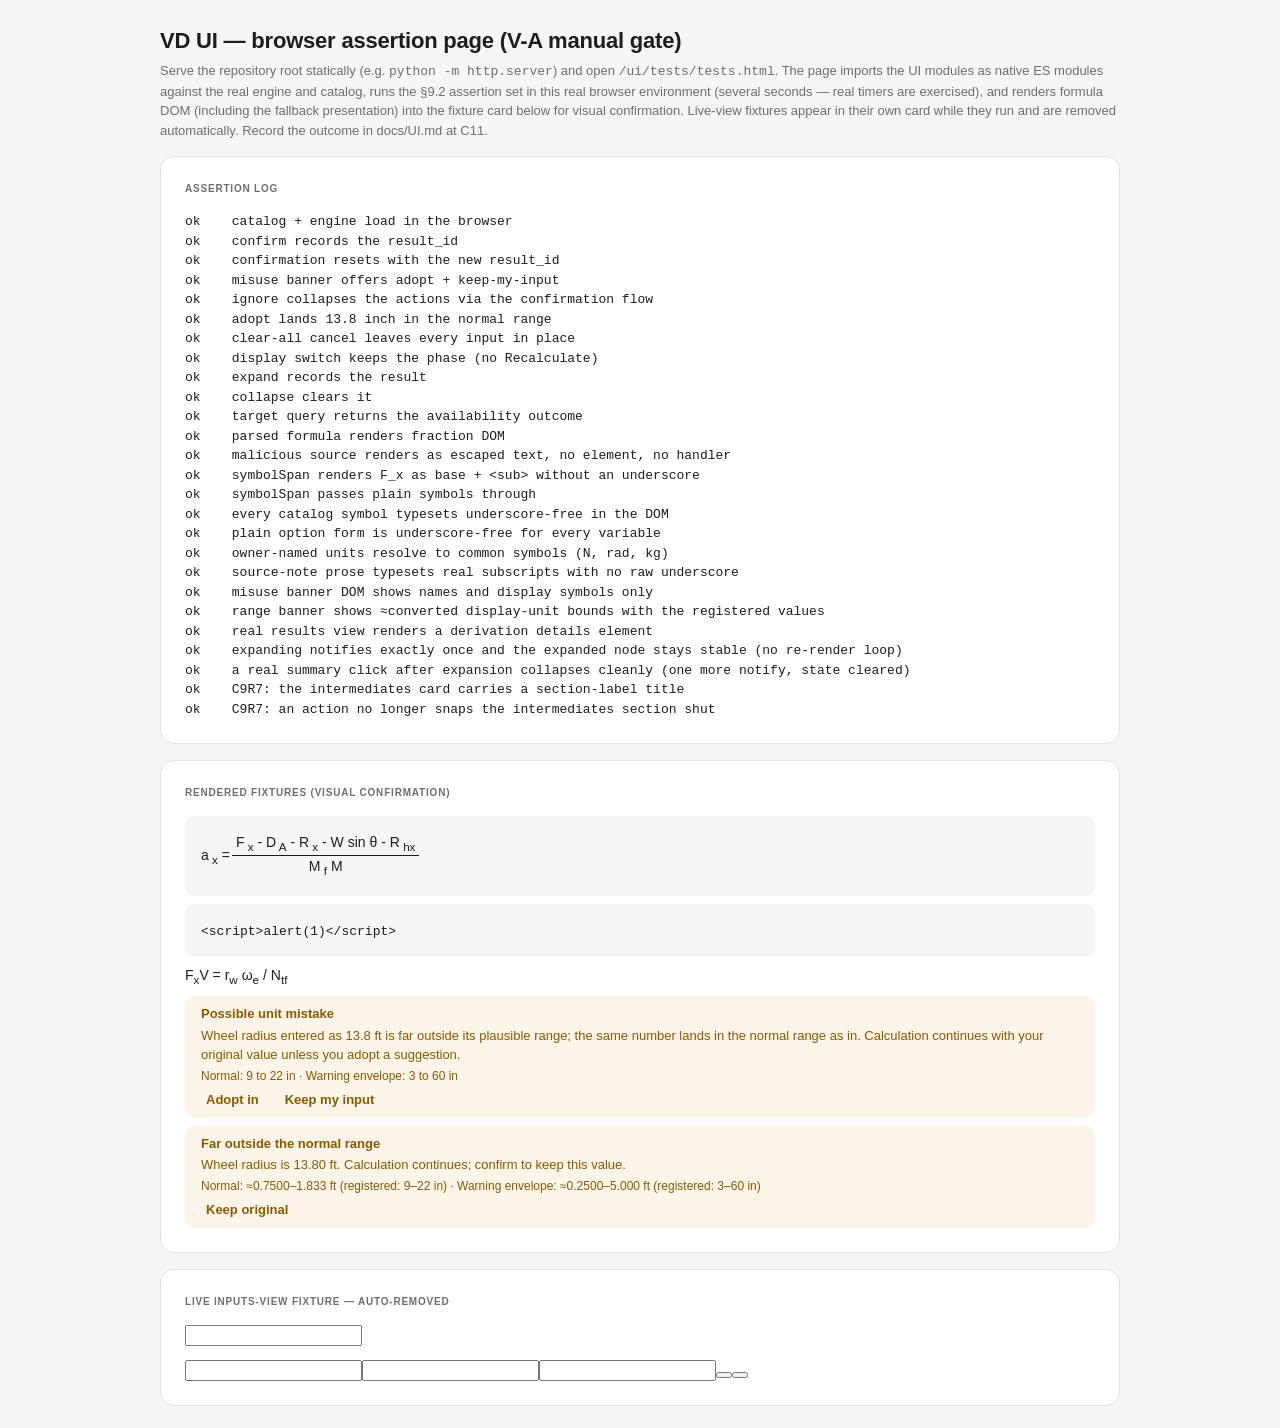
==== commit 83b97683: "ui(C9R7): owner-directed — (1) the Intermediate results section keeps its expanded state across re-r" ====
--- a/ui/tests/tests.html
+++ b/ui/tests/tests.html
@@ -209,6 +209,7 @@
       mk("button", "calculate-btn"); mk("span", "calc-status"); mk("div", "results-region");
       skeletonCard.append(skeleton);
       document.querySelector("main").append(skeletonCard);
+      let disposeResults = null;
       try {
       const app2 = await (async () => {
         const fresh = await createEngine(readText);
@@ -217,7 +218,7 @@
       })();
       const ic = await import("../render/inputs_controller.mjs");
       const rc = await import("../render/results_controller.mjs");
-      initResultsView(app2);
+      disposeResults = initResultsView(app2);
       ic.submitValue(app2, "engine_torque", "310", "foot_pound_force");
       ic.submitValue(app2, "engine_speed", "4800", "revolution_per_minute");
       rc.runSolve(app2);
@@ -245,7 +246,27 @@
         region.querySelector("details.derivation[open]") === null &&
         app2.store.state.expandedResultIds.size === 0);
       unsub2();
+
+      // C9R7: the Intermediate results section keeps its expanded state
+      // across re-renders triggered by actions inside (or anywhere else),
+      // and carries a section-level title like the other cards.
+      ic.submitValue(app2, "vehicle_weight", "3500", "pound_force");
+      rc.runSolve(app2);
+      const intermediateCardLabel = [...region.parentElement.querySelectorAll(".section-label")]
+        .find((l) => l.textContent === "Intermediate results");
+      ok("C9R7: the intermediates card carries a section-label title",
+        Boolean(intermediateCardLabel));
+      const interDetails = intermediateCardLabel.parentElement.querySelector("details");
+      interDetails.open = true;
+      interDetails.dispatchEvent(new Event("toggle")); // silent view state
+      ic.setDisplayUnit(app2, "engine_power", "kilowatt"); // real action -> notify -> rebuild
+      await new Promise((r) => setTimeout(r, 60));
+      const rebuiltDetails = [...region.parentElement.querySelectorAll(".section-label")]
+        .find((l) => l.textContent === "Intermediate results").parentElement.querySelector("details");
+      ok("C9R7: an action no longer snaps the intermediates section shut",
+        rebuiltDetails.open === true);
       } finally {
+        if (disposeResults) disposeResults();
         skeletonCard.remove();
       }
 
@@ -365,6 +386,64 @@
         inputsCard.remove();
       }
 
+      // C9R7 real-view DOM regression: click a missing input in the target
+      // report and enter its value right there (value box + unit selector,
+      // same pipeline as the Inputs region).
+      const targetsCard = document.createElement("section");
+      targetsCard.className = "card";
+      const targetsLabel = document.createElement("h2");
+      targetsLabel.className = "section-label";
+      targetsLabel.textContent = "Live targets-view fixture — auto-removed";
+      targetsCard.append(targetsLabel);
+      const targetsSkeleton = document.createElement("div");
+      const mkTg = (tag, id) => {
+        const n = document.createElement(tag);
+        n.id = id; targetsSkeleton.append(n); return n;
+      };
+      mkTg("select", "target-select"); mkTg("button", "target-query-btn"); mkTg("div", "target-report");
+      targetsCard.append(targetsSkeleton);
+      document.querySelector("main").append(targetsCard);
+      let disposeTargetsView = null;
+      try {
+        const fresh4 = await createEngine(readText);
+        const store4 = (await import("../state/store.mjs")).createStore();
+        const app4 = { engine: fresh4.engine, adapter, store: store4 };
+        disposeTargetsView = (await import("../render/targets_view.mjs")).initTargetsView(app4);
+        await new Promise((r) => setTimeout(r, 60));
+        const missingRow = [...document.querySelectorAll("#target-report .missing-list li")]
+          .find((li) => li.textContent.includes("Vehicle mass"));
+        const enterBtn = [...missingRow.querySelectorAll("button")].find((b) => b.textContent === "Enter value");
+        ok("C9R7: missing inputs in the target report offer an Enter value button",
+          Boolean(enterBtn));
+        enterBtn.click();
+        await new Promise((r) => setTimeout(r, 40));
+        const openRow = [...document.querySelectorAll("#target-report .missing-list li")]
+          .find((li) => li.textContent.includes("Vehicle mass"));
+        const inlineBox = openRow.querySelector("input");
+        const inlineUnit = openRow.querySelector("select");
+        ok("C9R7: the inline entry opens with a value box and the full unit selector",
+          inlineBox !== null && inlineUnit !== null &&
+          [...inlineUnit.options].map((o) => o.value).join(",") ===
+            adapter.variablesById.vehicle_mass.allowed_units.join(","));
+        inlineUnit.value = "pound_mass";
+        inlineUnit.dispatchEvent(new Event("change"));
+        inlineBox.value = "3500";
+        inlineBox.dispatchEvent(new Event("input"));
+        inlineBox.dispatchEvent(new KeyboardEvent("keydown", { key: "Enter", bubbles: true }));
+        await new Promise((r) => setTimeout(r, 60));
+        const landedMass = app4.engine.getResults("vehicle_mass").find((r) => r.source === "user_input");
+        ok("C9R7: Enter submits through the normal input pipeline in the picked unit",
+          Boolean(landedMass) &&
+          app4.store.state.uiInputOrder[0] === "vehicle_mass" &&
+          app4.store.state.inputSnapshotByResultId.get(landedMass.result_id)?.enteredUnit === "pound_mass");
+        ok("C9R7: the rebuilt report no longer lists the entered variable as missing",
+          ![...document.querySelectorAll("#target-report .missing-list li")]
+            .some((li) => li.textContent.includes("Vehicle mass —")));
+      } finally {
+        if (disposeTargetsView) disposeTargetsView();
+        targetsCard.remove();
+      }
+
       // C9R6R1 #4: delayed observation window — outlives every view timer
       // (highlight 1.6s) so late renders into detached nodes would surface.
       await new Promise((r) => setTimeout(r, 1800));
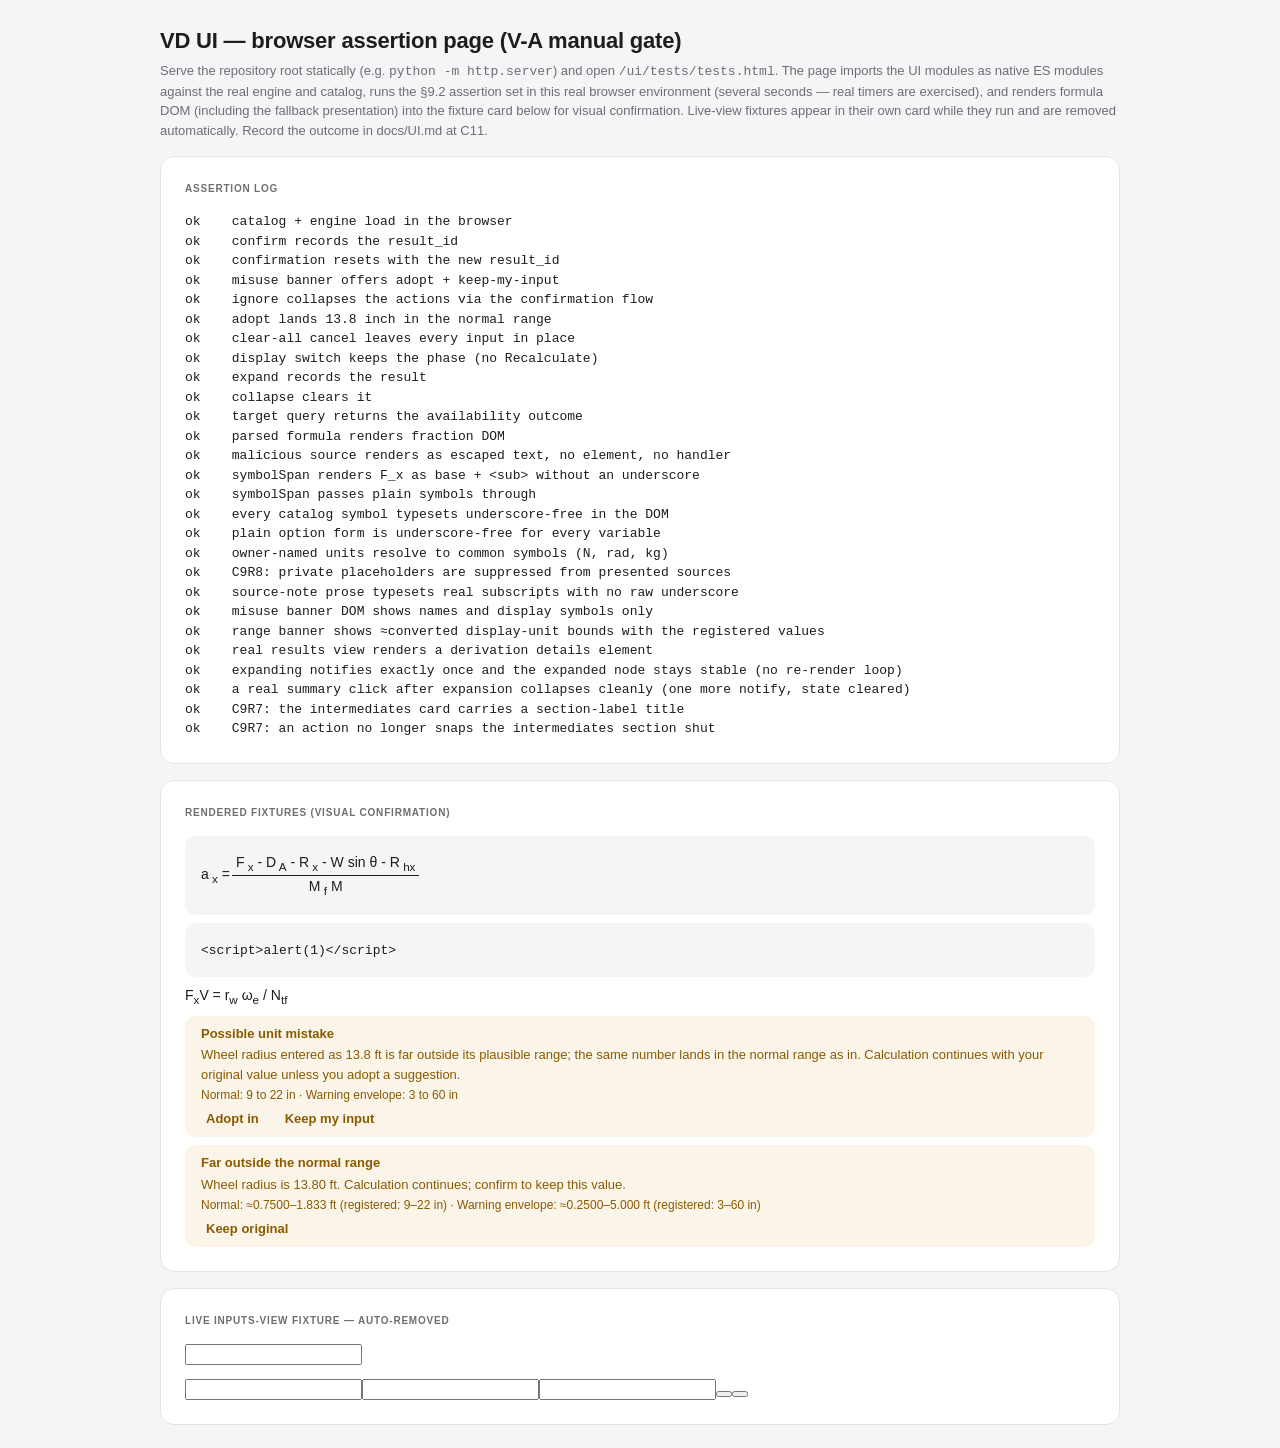
==== commit 85ab6287: "ui(C9R8): owner-directed — the three D33R-approved private-reference placeholders no longer render: " ====
--- a/ui/tests/tests.html
+++ b/ui/tests/tests.html
@@ -162,6 +162,17 @@
         adapter.unitsById.newton.display_symbol === "N" &&
         adapter.unitsById.radian.display_symbol === "rad" &&
         adapter.unitsById.kilogram.display_symbol === "kg");
+
+      // C9R8: the three approved private placeholders never reach presented
+      // source output (the label alone represents such references).
+      const f008inst = engine.getResults("longitudinal_acceleration")
+        .find((r) => r.formula_id === "F008_ideal_power_acceleration_si");
+      const d8sources = (await import("../render/derivation_controller.mjs"))
+        .buildDerivationDetail({ engine, adapter, store }, f008inst).sources;
+      ok("C9R8: private placeholders are suppressed from presented sources",
+        d8sources.length === 4 &&
+        !JSON.stringify(d8sources).includes("kept privately") &&
+        d8sources.filter((s) => s.note === null && s.locator === null && s.label === "Validated lecture reference").length === 2);
 
       // C9R2: prose symbol typesetting for source notes
       const prose = proseWithSymbols("V = r_w ω_e / N_tf");
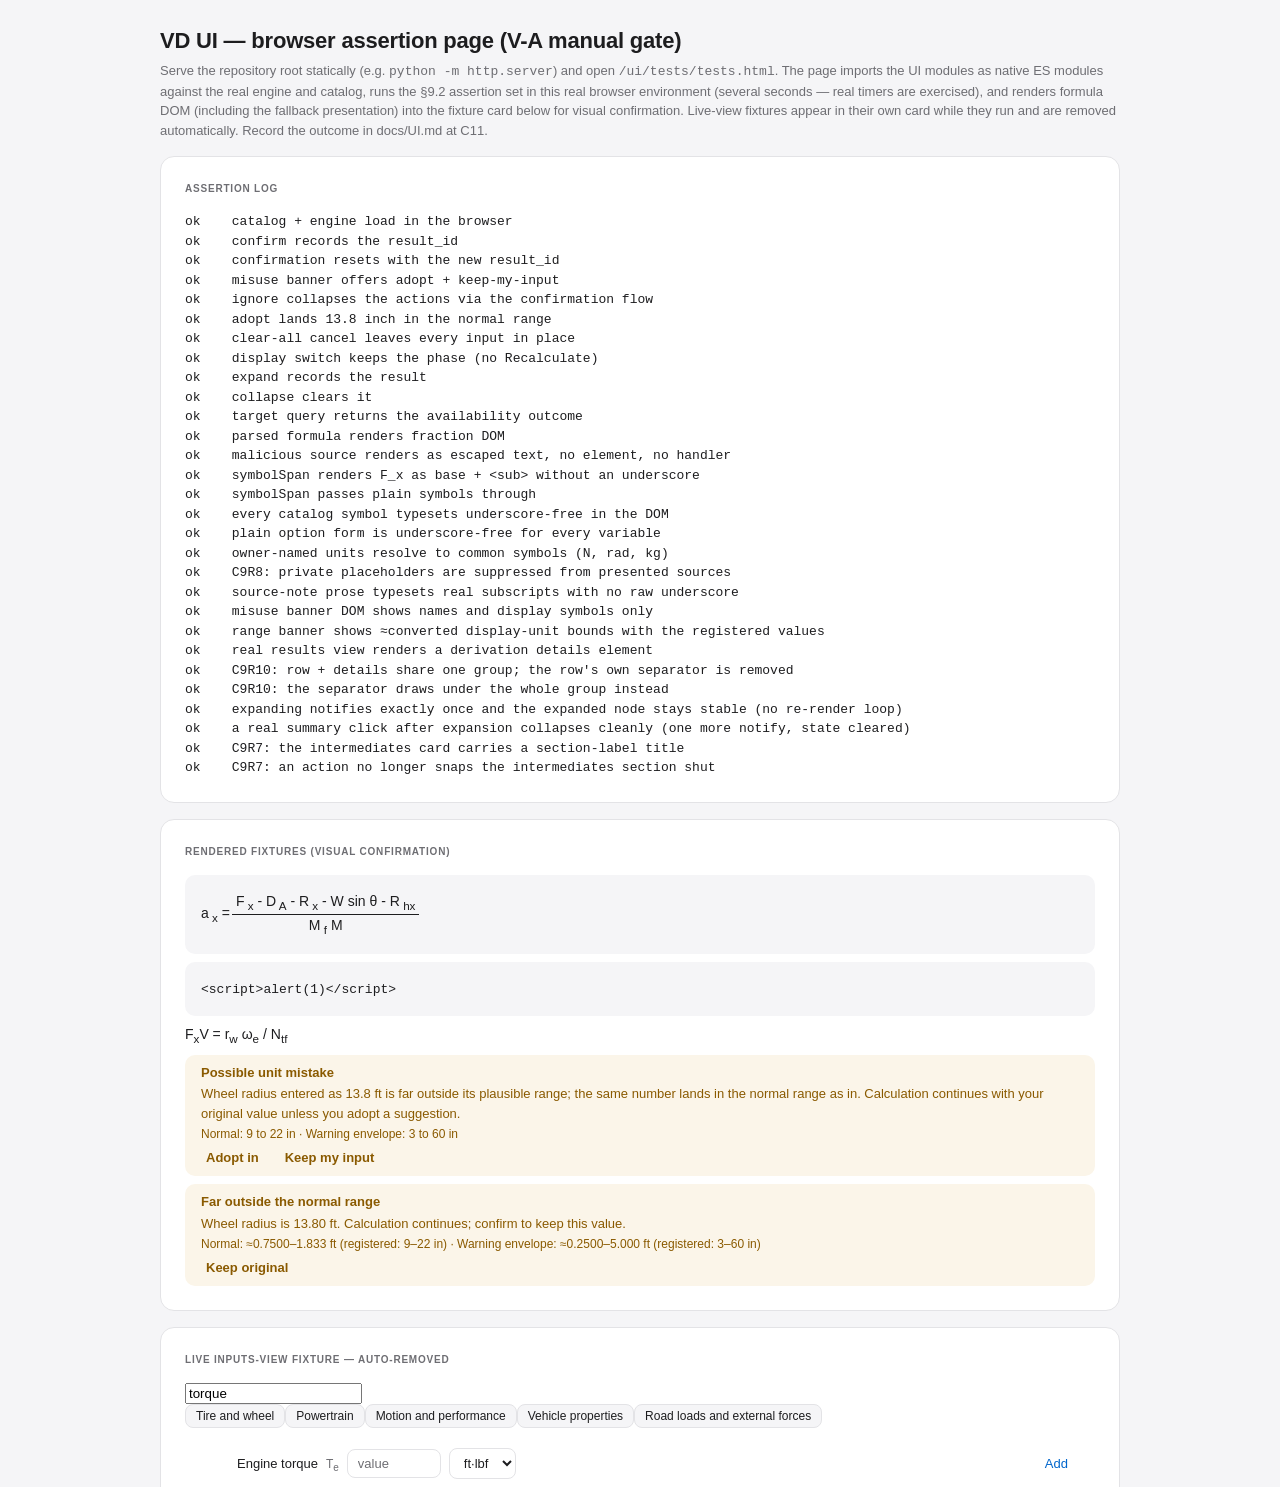
==== commit ac17bd69: "ui(C9R10): owner-reported separator misattribution in Other derived results — a row and its own extr" ====
--- a/ui/tests/tests.html
+++ b/ui/tests/tests.html
@@ -236,6 +236,17 @@
       const region = document.getElementById("results-region");
       const detailsEl = region.querySelector("details.derivation");
       ok("real results view renders a derivation details element", Boolean(detailsEl));
+      // C9R10: a row and its own derivation details form one visual group —
+      // no separator line between them; the separator sits under the group.
+      const group = region.querySelector(".result-group");
+      ok("C9R10: row + details share one group; the row's own separator is removed",
+        group !== null &&
+        group.querySelector(".result-row") !== null &&
+        group.querySelector("details.derivation") !== null &&
+        getComputedStyle(group.querySelector(".result-row")).borderBottomWidth === "0px");
+      ok("C9R10: the separator draws under the whole group instead",
+        getComputedStyle(group).borderBottomWidth === "1px" ||
+        group === group.parentElement.lastElementChild);
       let renders = 0;
       const unsub2 = app2.store.subscribe(() => { renders += 1; });
       detailsEl.open = true;
@@ -412,46 +423,109 @@
         n.id = id; targetsSkeleton.append(n); return n;
       };
       mkTg("select", "target-select"); mkTg("button", "target-query-btn"); mkTg("div", "target-report");
+      // real Inputs view mounted in the SAME fixture (C9R7R1 #6)
+      const mkTg2 = (tag, id) => { const n = document.createElement(tag); n.id = id; targetsSkeleton.append(n); return n; };
+      mkTg2("input", "variable-search"); mkTg2("div", "category-filter"); mkTg2("ul", "variable-picker");
+      mkTg2("ul", "input-list"); mkTg2("p", "inputs-empty-note");
+      mkTg2("input", "tire-width"); mkTg2("input", "tire-aspect"); mkTg2("input", "tire-rim");
+      mkTg2("button", "tire-apply"); mkTg2("button", "clear-all"); mkTg2("div", "inputs-confirm-slot");
       targetsCard.append(targetsSkeleton);
       document.querySelector("main").append(targetsCard);
       let disposeTargetsView = null;
+      let disposeInputsView2 = null;
       try {
         const fresh4 = await createEngine(readText);
         const store4 = (await import("../state/store.mjs")).createStore();
         const app4 = { engine: fresh4.engine, adapter, store: store4 };
+        const ic4 = await import("../render/inputs_controller.mjs");
         disposeTargetsView = (await import("../render/targets_view.mjs")).initTargetsView(app4);
+        disposeInputsView2 = (await import("../render/inputs_view.mjs")).initInputsView(app4);
         await new Promise((r) => setTimeout(r, 60));
-        const missingRow = [...document.querySelectorAll("#target-report .missing-list li")]
-          .find((li) => li.textContent.includes("Vehicle mass"));
-        const enterBtn = [...missingRow.querySelectorAll("button")].find((b) => b.textContent === "Enter value");
-        ok("C9R7: missing inputs in the target report offer an Enter value button",
-          Boolean(enterBtn));
-        enterBtn.click();
+        // C9R9: the selector groups targets honestly (4 + 3 + 12).
+        const optgroups = [...document.querySelectorAll("#target-select optgroup")];
+        ok("C9R9: target selector carries the three honest groups (4 primary, 3 intermediates, 12 input-only)",
+          optgroups.length === 3 &&
+          optgroups[0].label.startsWith("Primary results") && optgroups[0].children.length === 4 &&
+          optgroups[1].label.startsWith("Derived intermediates") && optgroups[1].children.length === 3 &&
+          optgroups[2].label.startsWith("Direct-input only") && optgroups[2].children.length === 12);
+
+        const massRows = () => [...document.querySelectorAll("#target-report .missing-list li")]
+          .filter((li) => li.textContent.includes("Vehicle mass —"));
+        const inlineInputs = () => document.querySelectorAll("#target-report .missing-list input.text-input").length;
+        // C9R7R1 #1: the same variable appears on BOTH candidate paths; opening
+        // one occurrence must not open the other.
+        ok("C9R7R1: the duplicated variable appears on two paths", massRows().length === 2);
+        massRows()[0].querySelector("button").click();
         await new Promise((r) => setTimeout(r, 40));
-        const openRow = [...document.querySelectorAll("#target-report .missing-list li")]
-          .find((li) => li.textContent.includes("Vehicle mass"));
-        const inlineBox = openRow.querySelector("input");
-        const inlineUnit = openRow.querySelector("select");
-        ok("C9R7: the inline entry opens with a value box and the full unit selector",
-          inlineBox !== null && inlineUnit !== null &&
-          [...inlineUnit.options].map((o) => o.value).join(",") ===
-            adapter.variablesById.vehicle_mass.allowed_units.join(","));
-        inlineUnit.value = "pound_mass";
-        inlineUnit.dispatchEvent(new Event("change"));
-        inlineBox.value = "3500";
-        inlineBox.dispatchEvent(new Event("input"));
-        inlineBox.dispatchEvent(new KeyboardEvent("keydown", { key: "Enter", bubbles: true }));
+        ok("C9R7R1 #1: exactly one occurrence opens; the sibling stays closed",
+          inlineInputs() === 1 &&
+          massRows()[0].querySelector("input.text-input") !== null &&
+          massRows()[1].querySelector("input.text-input") === null &&
+          massRows()[1].querySelector("button").textContent === "Enter value");
+        // C9R7R1 #2: drafts + single position survive a forced re-render.
+        const box4 = massRows()[0].querySelector("input.text-input");
+        const unit4 = massRows()[0].querySelector("select");
+        unit4.value = "pound_mass"; unit4.dispatchEvent(new Event("change"));
+        box4.value = "3500"; box4.dispatchEvent(new Event("input"));
+        app4.store.notify();
+        await new Promise((r) => setTimeout(r, 40));
+        ok("C9R7R1 #2: after a forced re-render the SAME single occurrence is open with content intact",
+          inlineInputs() === 1 &&
+          massRows()[0].querySelector("input.text-input").value === "3500" &&
+          massRows()[0].querySelector("select").value === "pound_mass" &&
+          massRows()[1].querySelector("input.text-input") === null);
+        // C9R7R1 #3: opening the other occurrence closes the first (single-open).
+        massRows()[1].querySelector("button").click();
+        await new Promise((r) => setTimeout(r, 40));
+        ok("C9R7R1 #3: switching rows keeps exactly one entry open, at the newly clicked row",
+          inlineInputs() === 1 &&
+          massRows()[1].querySelector("input.text-input") !== null &&
+          massRows()[0].querySelector("input.text-input") === null &&
+          massRows()[0].querySelector("button").textContent === "Enter value");
+        // C9R7R1 #4: submit -> rows disappear, no dangling open entry.
+        const box4b = massRows()[1].querySelector("input.text-input");
+        massRows()[1].querySelector("select").value = "pound_mass";
+        massRows()[1].querySelector("select").dispatchEvent(new Event("change"));
+        box4b.value = "3500"; box4b.dispatchEvent(new Event("input"));
+        box4b.dispatchEvent(new KeyboardEvent("keydown", { key: "Enter", bubbles: true }));
         await new Promise((r) => setTimeout(r, 60));
         const landedMass = app4.engine.getResults("vehicle_mass").find((r) => r.source === "user_input");
-        ok("C9R7: Enter submits through the normal input pipeline in the picked unit",
-          Boolean(landedMass) &&
+        ok("C9R7R1 #4: submit lands the input and clears every occurrence",
+          Boolean(landedMass) && massRows().length === 0 && inlineInputs() === 0);
+        // C9R7R1 #6a: the REAL Inputs view shows the landed row: top, picked
+        // unit, focus in the formal value input.
+        ok("C9R7R1 #6a: landed row on top with the picked unit and focus",
           app4.store.state.uiInputOrder[0] === "vehicle_mass" &&
-          app4.store.state.inputSnapshotByResultId.get(landedMass.result_id)?.enteredUnit === "pound_mass");
-        ok("C9R7: the rebuilt report no longer lists the entered variable as missing",
-          ![...document.querySelectorAll("#target-report .missing-list li")]
-            .some((li) => li.textContent.includes("Vehicle mass —")));
+          document.querySelector("#input-row-vehicle_mass select").value === "pound_mass" &&
+          document.activeElement === document.querySelector("#input-row-vehicle_mass input"));
+        // C9R7R1 #5: removing the input makes the variable missing again —
+        // and nothing re-opens by itself.
+        app4.store.state.pendingConfirmation = { kind: "remove_input", payload: { variableId: "vehicle_mass" } };
+        ic4.confirmPending(app4);
+        await new Promise((r) => setTimeout(r, 60));
+        ok("C9R7R1 #5: re-missing rows come back closed (no auto-reopen)",
+          massRows().length === 2 && inlineInputs() === 0 &&
+          massRows().every((row) => row.querySelector("button").textContent === "Enter value"));
+        // C9R7R1 #6b: range hints on the landed row — enter 1000 kW for the
+        // missing engine_power right from the report.
+        const powerRow = [...document.querySelectorAll("#target-report .missing-list li")]
+          .find((li) => li.textContent.includes("Engine power —"));
+        powerRow.querySelector("button").click();
+        await new Promise((r) => setTimeout(r, 40));
+        const pBox = powerRow.querySelector("input.text-input");
+        const pUnit = powerRow.querySelector("select");
+        pUnit.value = "kilowatt"; pUnit.dispatchEvent(new Event("change"));
+        pBox.value = "1000"; pBox.dispatchEvent(new Event("input"));
+        pBox.dispatchEvent(new KeyboardEvent("keydown", { key: "Enter", bubbles: true }));
+        await new Promise((r) => setTimeout(r, 60));
+        const powerBanner = document.querySelector("#input-row-engine_power .banner");
+        ok("C9R7R1 #6b: the landed row carries the range hint in the picked unit",
+          powerBanner !== null &&
+          powerBanner.textContent.includes("Outside the normal range") &&
+          powerBanner.textContent.includes("≈0.000–745.7 kW (registered: 0–1000 hp)"));
       } finally {
         if (disposeTargetsView) disposeTargetsView();
+        if (disposeInputsView2) disposeInputsView2();
         targetsCard.remove();
       }
 
--- a/ui/app.css
+++ b/ui/app.css
@@ -509,6 +509,21 @@
 }
 
 .result-row:last-child {
+  border-bottom: 0;
+}
+
+/* A row grouped with its own derivation details / warnings / comparisons:
+   the separator belongs to the WHOLE group, never between the row and its
+   details (owner-directed C9R10 correction). */
+.result-group {
+  border-bottom: 1px solid var(--border-separator);
+}
+
+.result-group .result-row {
+  border-bottom: 0;
+}
+
+.result-group:last-child {
   border-bottom: 0;
 }
 
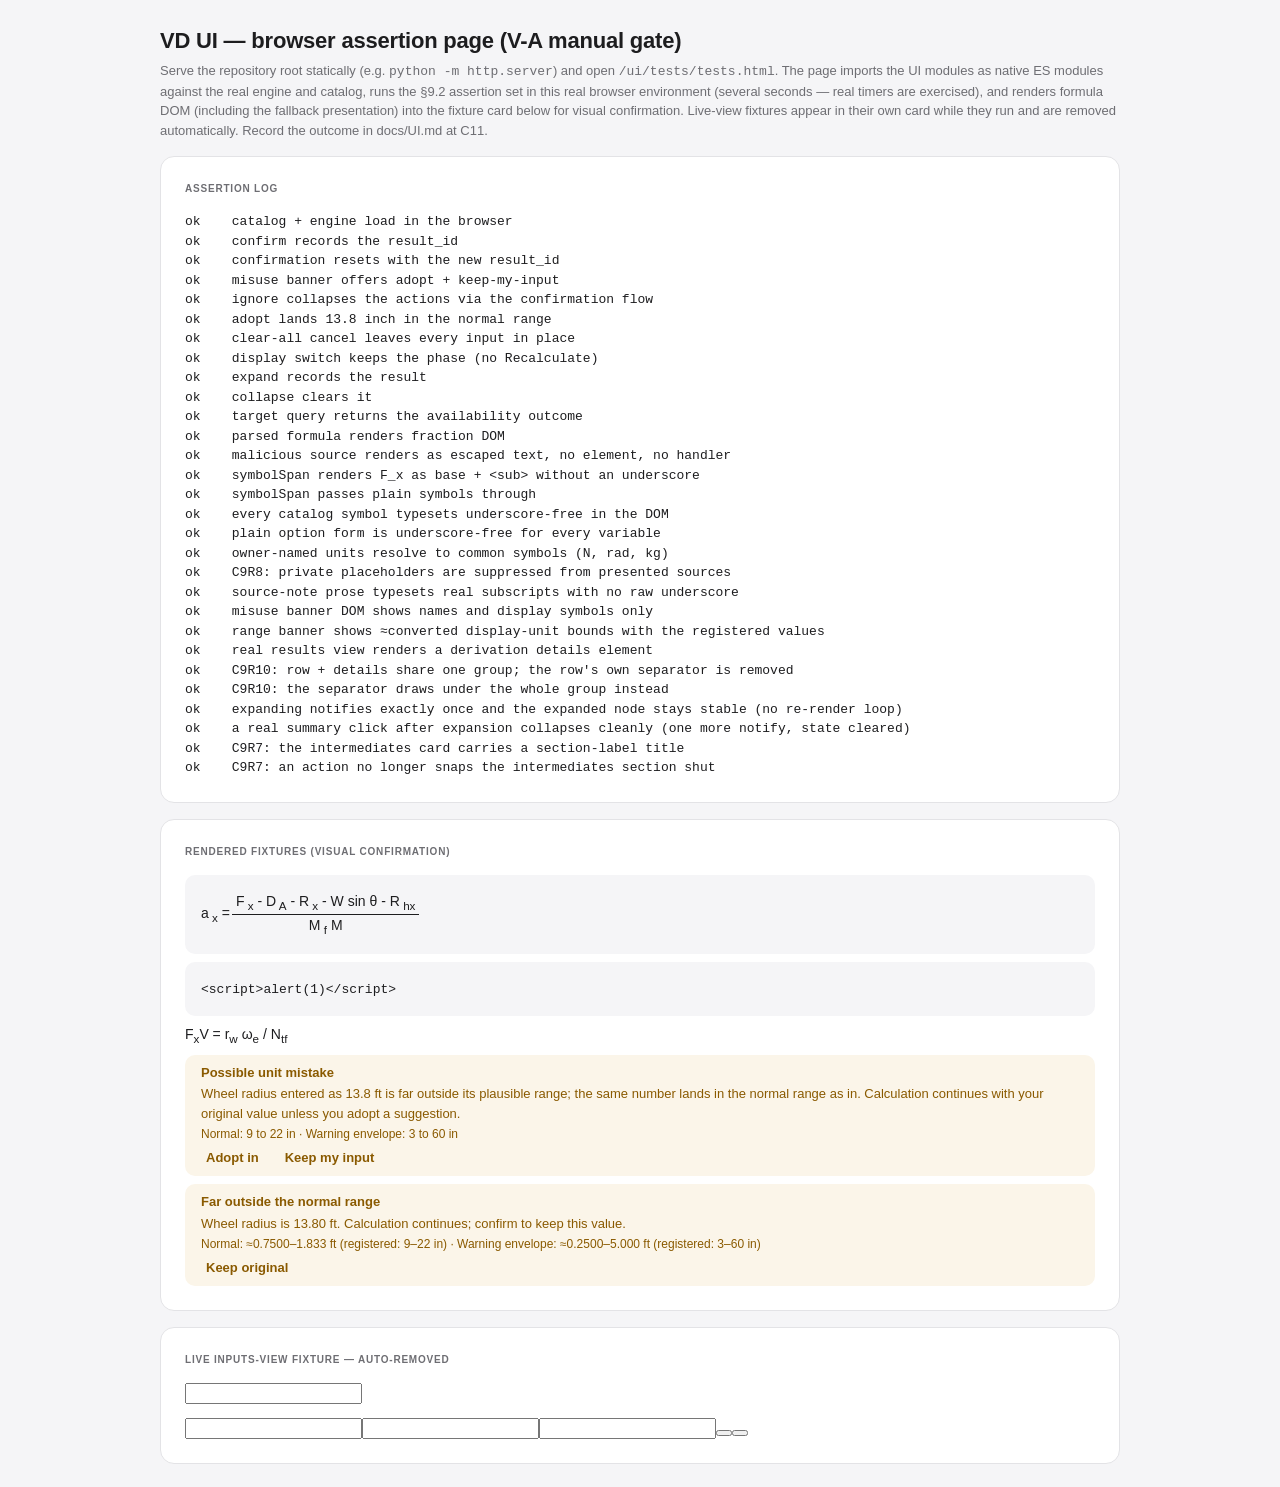
==== commit 7a856831: "ui(C9R11): owner-reported acceptance finding — the remove-input confirmation now renders inline in t" ====
--- a/ui/tests/tests.html
+++ b/ui/tests/tests.html
@@ -401,6 +401,21 @@
         document.querySelector("#input-row-vehicle_weight input").value === "3575");
       ok("C9R6R4: the engine still holds the committed 3500 — the draft never entered it",
         Math.abs(committedWeight() - 3500) < 1e-12);
+
+      // C9R11: the remove confirmation renders inside the clicked row, not
+      // in the bottom slot.
+      document.querySelector("#input-row-vehicle_weight .input-row__remove").click();
+      await new Promise((r) => setTimeout(r, 40));
+      ok("C9R11: remove confirmation sits inline in the row, bottom slot stays empty",
+        document.querySelector("#input-row-vehicle_weight .banner--neutral") !== null &&
+        document.getElementById("inputs-confirm-slot").children.length === 0);
+      const cancelBtn = [...document.querySelectorAll("#input-row-vehicle_weight .banner--neutral .btn")]
+        .find((b) => b.textContent === "Cancel");
+      cancelBtn.click();
+      await new Promise((r) => setTimeout(r, 40));
+      ok("C9R11: cancel clears the inline confirmation and keeps the input",
+        document.querySelector("#input-row-vehicle_weight .banner--neutral") === null &&
+        app3.engine.getResults("vehicle_weight").some((r) => r.source === "user_input"));
       } finally {
         // Cancels the pending highlight timer + unsubscribes BEFORE the DOM
         // goes away, even when an assertion in the block throws (C9R6R1 #3).
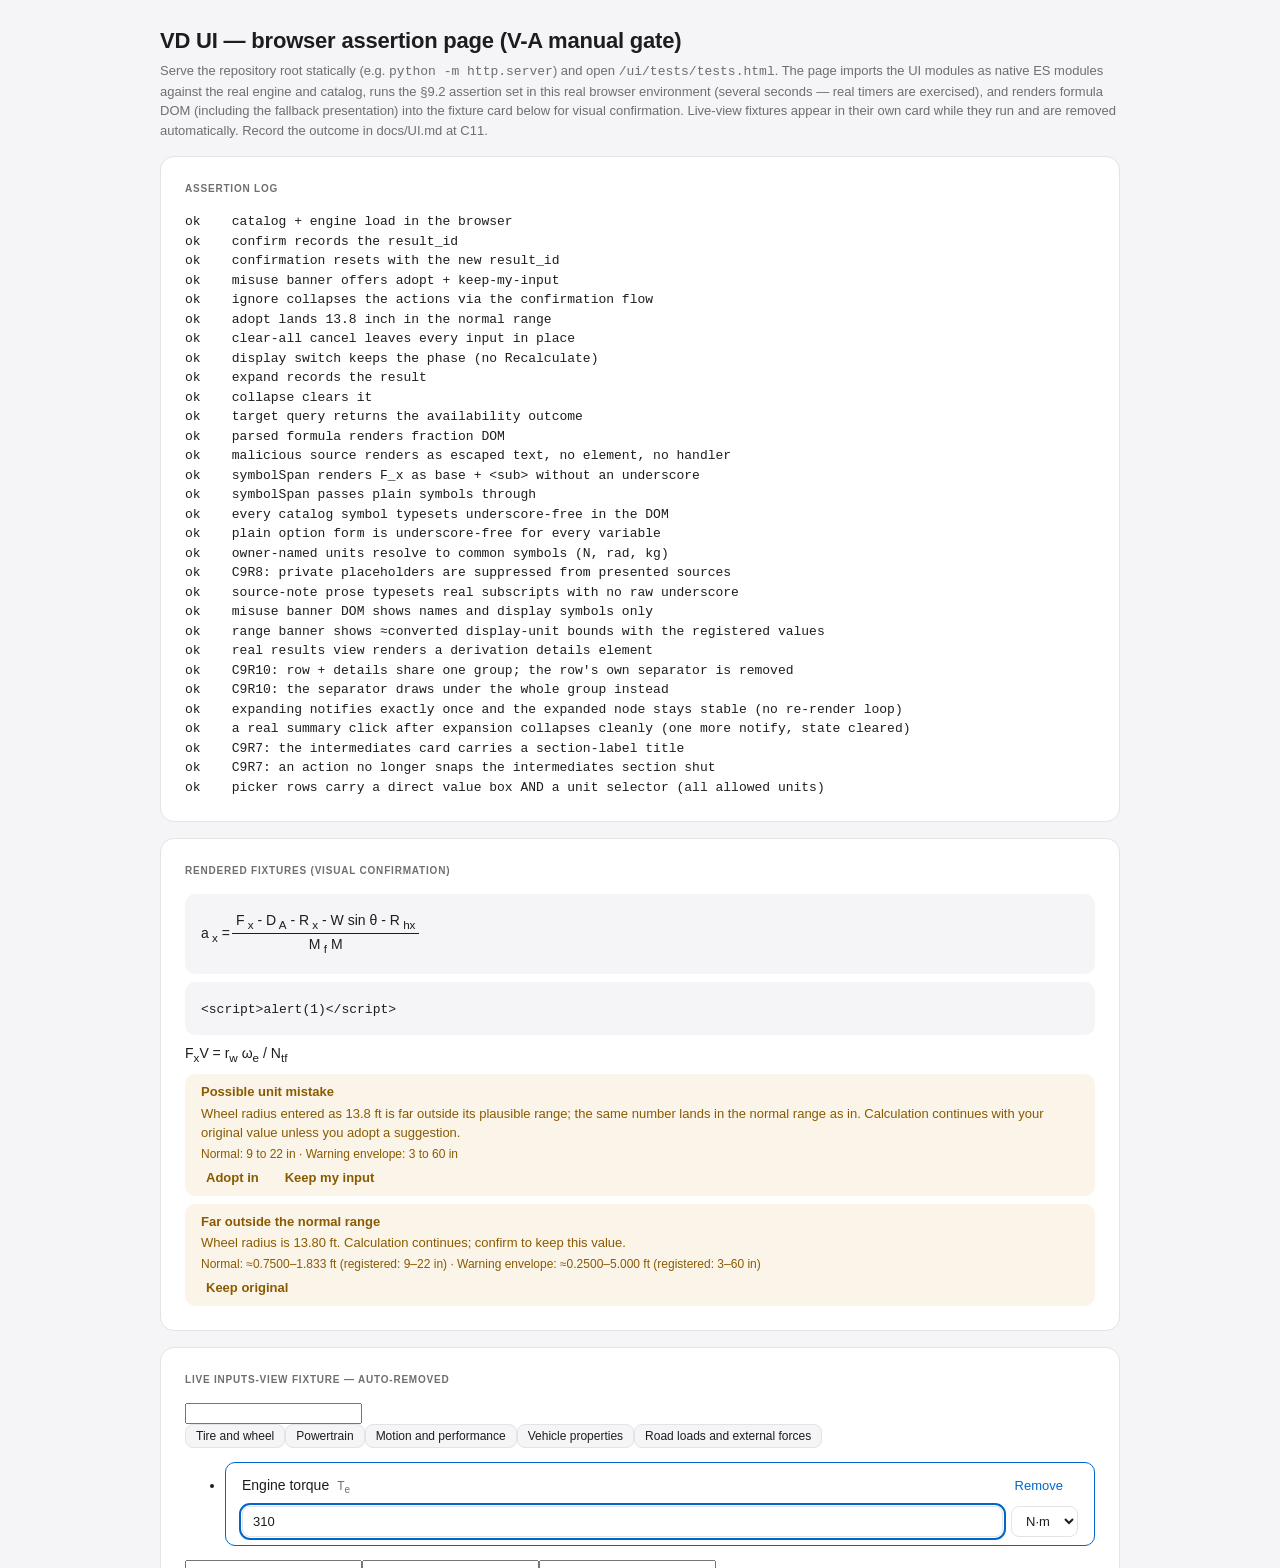
==== commit 16d2b6ef: "ui(U1): show satisfied conditions on target paths (Part 2 S3.4)" ====
--- a/ui/tests/tests.html
+++ b/ui/tests/tests.html
@@ -544,6 +544,49 @@
         targetsCard.remove();
       }
 
+      // U1 (Part 2 S3.4): the satisfied-conditions row in the real targets
+      // view. Dedicated fixture — the C9R7 targets fixture above never enters
+      // torque/speed, so its F003 satisfied list stays empty and the row
+      // would never render there.
+      const satCard = document.createElement("section");
+      satCard.className = "card";
+      const satLabel = document.createElement("h2");
+      satLabel.className = "section-label";
+      satLabel.textContent = "Live satisfied-row fixture — auto-removed";
+      satCard.append(satLabel);
+      const satSkeleton = document.createElement("div");
+      const mkSat = (tag, id) => { const n = document.createElement(tag); n.id = id; satSkeleton.append(n); return n; };
+      mkSat("select", "target-select"); mkSat("button", "target-query-btn"); mkSat("div", "target-report");
+      satCard.append(satSkeleton);
+      document.querySelector("main").append(satCard);
+      let disposeSatView = null;
+      try {
+        const fresh5 = await createEngine(readText);
+        const store5 = (await import("../state/store.mjs")).createStore();
+        const app5 = { engine: fresh5.engine, adapter, store: store5 };
+        submitValue(app5, "engine_torque", "310", "foot_pound_force");
+        submitValue(app5, "engine_speed", "4800", "revolution_per_minute");
+        disposeSatView = (await import("../render/targets_view.mjs")).initTargetsView(app5);
+        await new Promise((r) => setTimeout(r, 60));
+        const f003Name = adapter.formulasById.F003_engine_power_from_torque_rpm.name;
+        const f003Card = [...document.querySelectorAll("#target-report .path-option")]
+          .find((c) => c.querySelector(".path-option__head span")?.textContent === f003Name);
+        ok("U1: the F003 option card renders exactly one satisfied row",
+          f003Card !== undefined &&
+          f003Card.querySelectorAll(":scope > .path-satisfied").length === 1 &&
+          document.querySelectorAll("#target-report .path-satisfied").length > 1);
+        const satRow = f003Card.querySelector(":scope > .path-satisfied");
+        ok("U1: the row names both entered inputs by display name",
+          satRow.textContent.startsWith("Satisfied: ") &&
+          satRow.textContent.includes("Engine torque") &&
+          satRow.textContent.includes("Engine speed"));
+        ok("U1: the whole satisfied row is underscore-free",
+          !satRow.textContent.includes("_"));
+      } finally {
+        if (disposeSatView) disposeSatView();
+        satCard.remove();
+      }
+
       // C9R6R1 #4: delayed observation window — outlives every view timer
       // (highlight 1.6s) so late renders into detached nodes would surface.
       await new Promise((r) => setTimeout(r, 1800));
